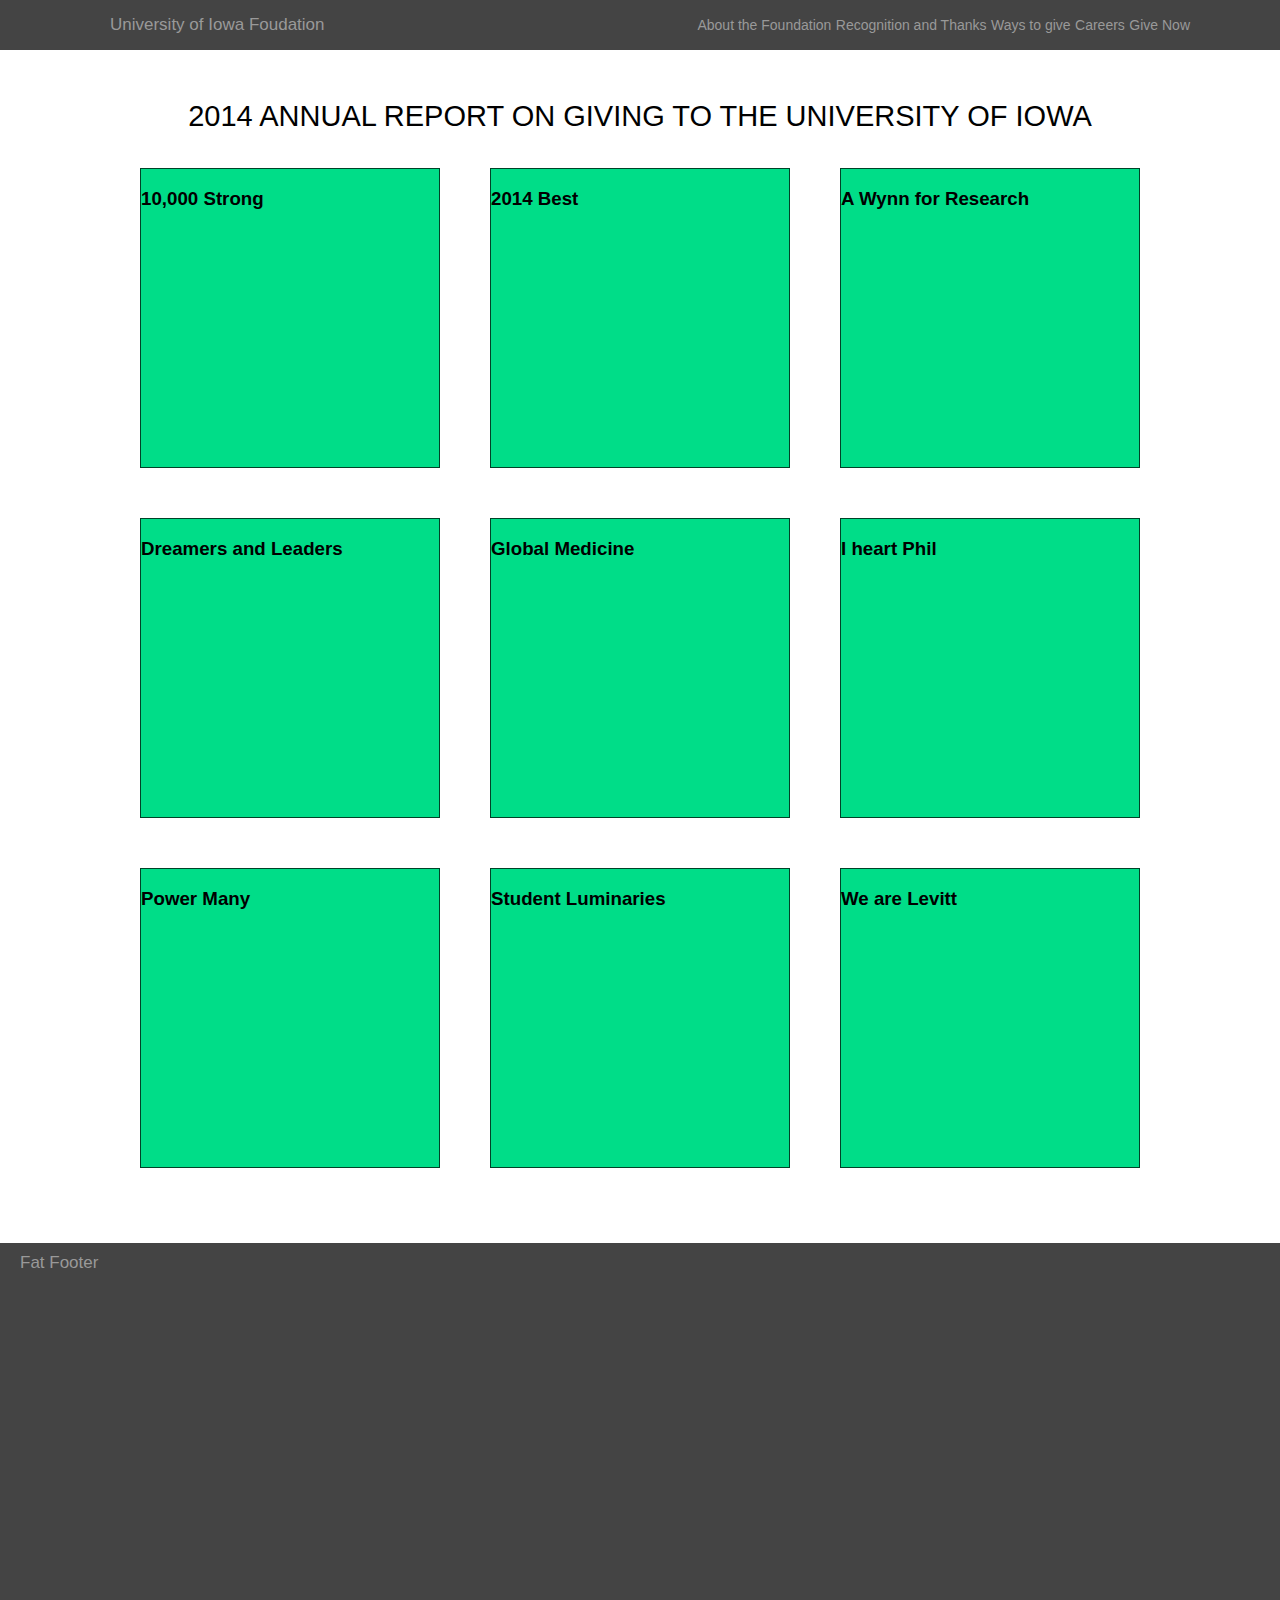
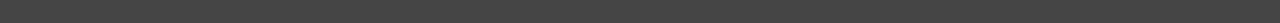
==== index.html @ 5263f898 "first commit" ====
<!doctype html>
<html>
<head>
	<meta charset="utf-8" />
	<title>Annual Report Designs</title>
	<!--stylesheets-->
	<link rel="stylesheet" type="text/css" href="style.css" />
	<!--scripts-->
	<script type="text/javascript" src="lib/jquery-1.11.1.min.js"></script>
	<script type="text/javascript" src="lib/isotope.pkgd.min.js"></script>
	<script type="text/javascript" src="scripts.js"></script>
</head>
<body>
	<!--header-->
	<header class="main">
		<nav>
			<h3>University of Iowa Foudation</h3>
			<ul>
				<li><a href="#">About the Foundation</a></li>
				<li><a href="#">Recognition and Thanks</a></li>
				<li><a href="#">Ways to give</a></li>
				<li><a href="#">Careers</a></li>
				<li><a href="#">Give Now</a></li>
			</ul>
		</nav>
	</header>
	<!--main content-->
	<section class="isotope-wrapper">
		<h1>2014 Annual Report on Giving to the University of Iowa</h1>
		<!-- isotope slides-->
		<div id="container" class="isotope">
			<div class="slide" data-category="general">
				<h3 class="name">We are Levitt</h3>
			</div>
			<div class="slide" data-category="general">
				<h3 class="name">Power Many</h3>
			</div>
			<div class="slide" data-category="general">
				<h3 class="name">2014 Best</h3>
			</div>
			<div class="slide" data-category="wynn">
				<h3 class="name">A Wynn for Research</h3>
			</div>
			<div class="slide" data-category="students">
				<h3 class="name">Student Luminaries</h3>
			</div>
			<div class="slide" data-category="fifm">
				<h3 class="name">Global Medicine</h3>
			</div>
			<div class="slide" data-category="general">
				<h3 class="name">10,000 Strong</h3>
			</div>
			<div class="slide" data-category="fifm">
				<h3 class="name">Dreamers and Leaders</h3>
			</div>
			<div class="slide" data-category="students">
				<h3 class="name">I heart Phil</h3>
			</div>
		</div>
	</section>
	<footer>
		<h3>Fat Footer</h3>
	</footer>
</body>
</html>
---- style.css ----
/**
 * Styles for 2014 Annual Report
 * Author: Addison Benzshawel / UIF
 */

* {
	-webkit-box-sizing: border-box;
	-moz-box-sizing: border-box;
	box-sizing: border-box;}

body {
	width:100%;
	height:100%;
	margin:0;
	font-family: sans-serif;}

/* header */
header{
	width:100%;
	height:50px;
	margin-top:-20px;
	background-color:#444;}

nav {
	width: 1100px;
	margin:0 auto 20px auto;
	display: block;}

nav h3 {
	font-size:17px;
	font-weight: 100;
	float:left;
	color:#999;
	margin:15px 20px;
}

nav ul {
	float:right;
	list-style-type: none;
}

nav ul li {
	display: inline;
}

nav ul li a {
	text-decoration: none;
	color:#999;
	font-size: 14px;
}

.isotope-wrapper h1{
	text-transform: uppercase;
	text-align: center;
	font-size:29px;
	font-weight: 100;
	margin:50px auto 0 auto;}
/* isotope masonry stuff */
.isotope {
	background: transparent;
	width: 100%;
	max-width: 1050px;
	margin: 10px auto 50px auto;
	display: block;	}

.isotope:after {
	content: '';
	display: block;
	clear: both;}

.slide {
	float: left;
	width: 300px;
	height: 300px;
	background: #0D8;
	border: 1px solid #444;
	border-color: hsla(0, 0%, 0%, 0.7);
	margin:25px;}

/* footer */
footer {
	width:100%;
	height:380px;
	background-color: #444;
}

footer h3 {
	font-size:17px;
	font-weight: 100;
	float:left;
	color:#999;
	margin:10px 20px;
}
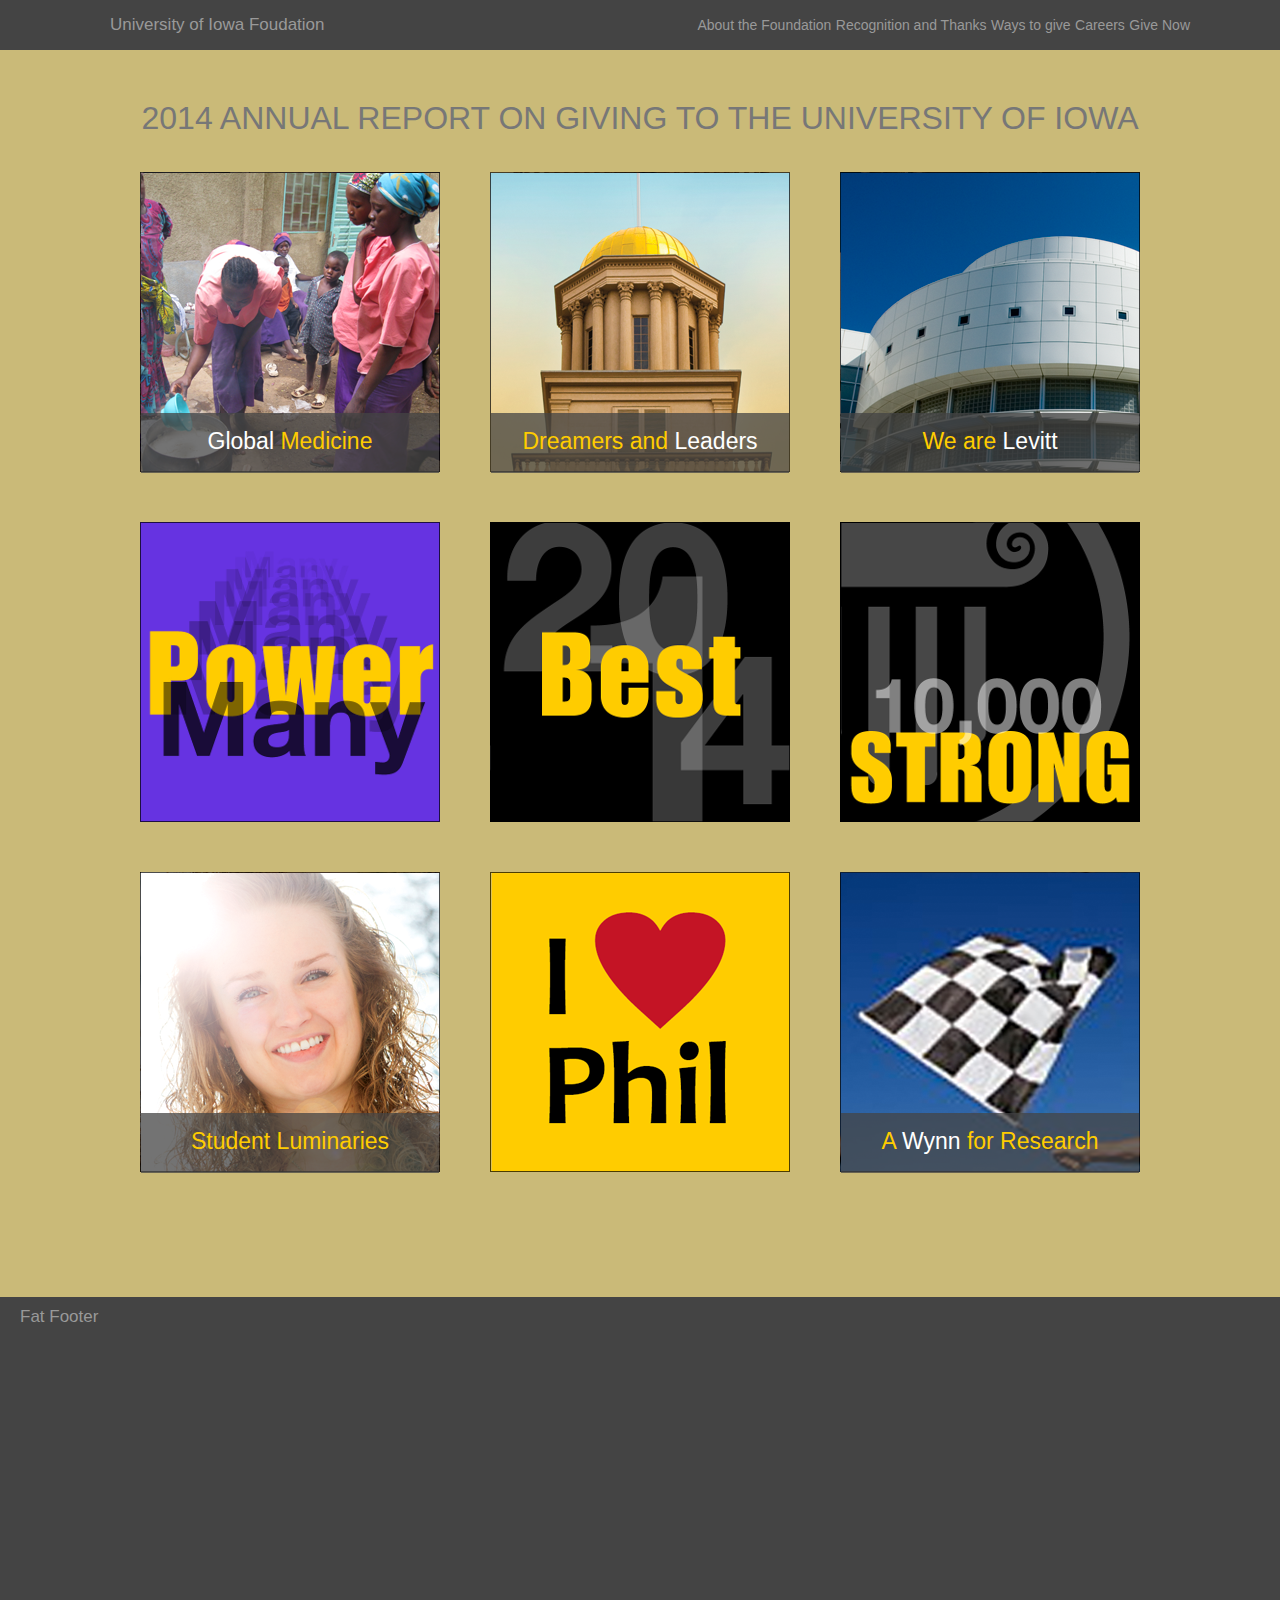
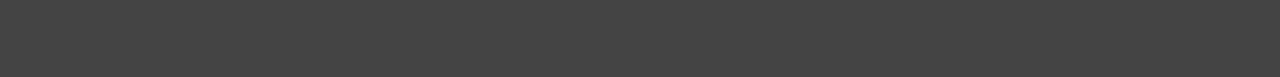
==== commit 59a46367: "finished preliminary styles/design" ====
--- a/index.html
+++ b/index.html
@@ -29,31 +29,32 @@
 		<h1>2014 Annual Report on Giving to the University of Iowa</h1>
 		<!-- isotope slides-->
 		<div id="container" class="isotope">
-			<div class="slide" data-category="general">
-				<h3 class="name">We are Levitt</h3>
+			<div class="slide levitt" data-category="general">
+				<h3 class="name">We are <span class="white">Levitt</span></h3>
 			</div>
-			<div class="slide" data-category="general">
+			<div class="slide power-many" data-category="general">
 				<h3 class="name">Power Many</h3>
+				<img src="images/many.png" alt="Power Many" />
 			</div>
-			<div class="slide" data-category="general">
+			<div class="slide best" data-category="general">
 				<h3 class="name">2014 Best</h3>
 			</div>
-			<div class="slide" data-category="wynn">
-				<h3 class="name">A Wynn for Research</h3>
+			<div class="slide wynn" data-category="wynn">
+				<h3 class="name">A <span class="white">Wynn</span> for Research</h3>
 			</div>
-			<div class="slide" data-category="students">
+			<div class="slide luminaries" data-category="students">
 				<h3 class="name">Student Luminaries</h3>
 			</div>
-			<div class="slide" data-category="fifm">
-				<h3 class="name">Global Medicine</h3>
+			<div class="slide medicine" data-category="fifm">
+				<h3 class="name"><span class="white">Global</span> Medicine</h3>
 			</div>
-			<div class="slide" data-category="general">
+			<div class="slide strong" data-category="general">
 				<h3 class="name">10,000 Strong</h3>
 			</div>
-			<div class="slide" data-category="fifm">
-				<h3 class="name">Dreamers and Leaders</h3>
+			<div class="slide leaders" data-category="fifm">
+				<h3 class="name">Dreamers and <span class="white">Leaders</span></h3>
 			</div>
-			<div class="slide" data-category="students">
+			<div class="slide phil" data-category="students">
 				<h3 class="name">I heart Phil</h3>
 			</div>
 		</div>
--- a/style.css
+++ b/style.css
@@ -12,6 +12,7 @@
 	width:100%;
 	height:100%;
 	margin:0;
+	background-color: #caba78;
 	font-family: sans-serif;}
 
 /* header */
@@ -52,15 +53,16 @@
 .isotope-wrapper h1{
 	text-transform: uppercase;
 	text-align: center;
-	font-size:29px;
+	font-size:32px;
 	font-weight: 100;
-	margin:50px auto 0 auto;}
+	color:#777;
+	margin:50px auto 10px auto;}
 /* isotope masonry stuff */
 .isotope {
 	background: transparent;
 	width: 100%;
 	max-width: 1050px;
-	margin: 10px auto 50px auto;
+	margin: 0 auto 100px auto;
 	display: block;	}
 
 .isotope:after {
@@ -72,17 +74,59 @@
 	float: left;
 	width: 300px;
 	height: 300px;
-	background: #0D8;
 	border: 1px solid #444;
 	border-color: hsla(0, 0%, 0%, 0.7);
 	margin:25px;}
+
+.slide h3{
+	margin:240px 0 0 0;
+	padding-top: 15px;
+	width:100%;
+	height:60px;
+	text-align: center;
+	background:rgba(68, 68, 68, 0.75);
+	color:#ffcc00;
+	font-size:23px;
+	font-weight: 100;}
+.white {
+	color:white;}
+
+.slide.phil h3, .slide.strong h3, .slide.best h3, .slide.power-many h3 {
+	display: none;}
+
+/* slides */
+.slide.phil {
+	background: url('images/phil.png');}
+
+.slide.levitt {
+	background: url('images/levitt.png');}
+
+.slide.luminaries {
+	background: url('images/student_luminaries.png');}
+
+.slide.medicine {
+	background: url('images/global_medicine.png');}
+
+.slide.wynn {
+	background: url('images/temp_wynn.png');}
+
+.slide.leaders {
+	background: url('images/old_cap.png');}
+
+.slide.best {
+	background:url('images/best.png');}
+
+.slide.strong {
+	background: url('images/strong.png');}
+
+.slide.power-many {
+	background-color:rgb(102, 51, 225);}
 
 /* footer */
 footer {
 	width:100%;
 	height:380px;
-	background-color: #444;
-}
+	background-color: #444;}
 
 footer h3 {
 	font-size:17px;
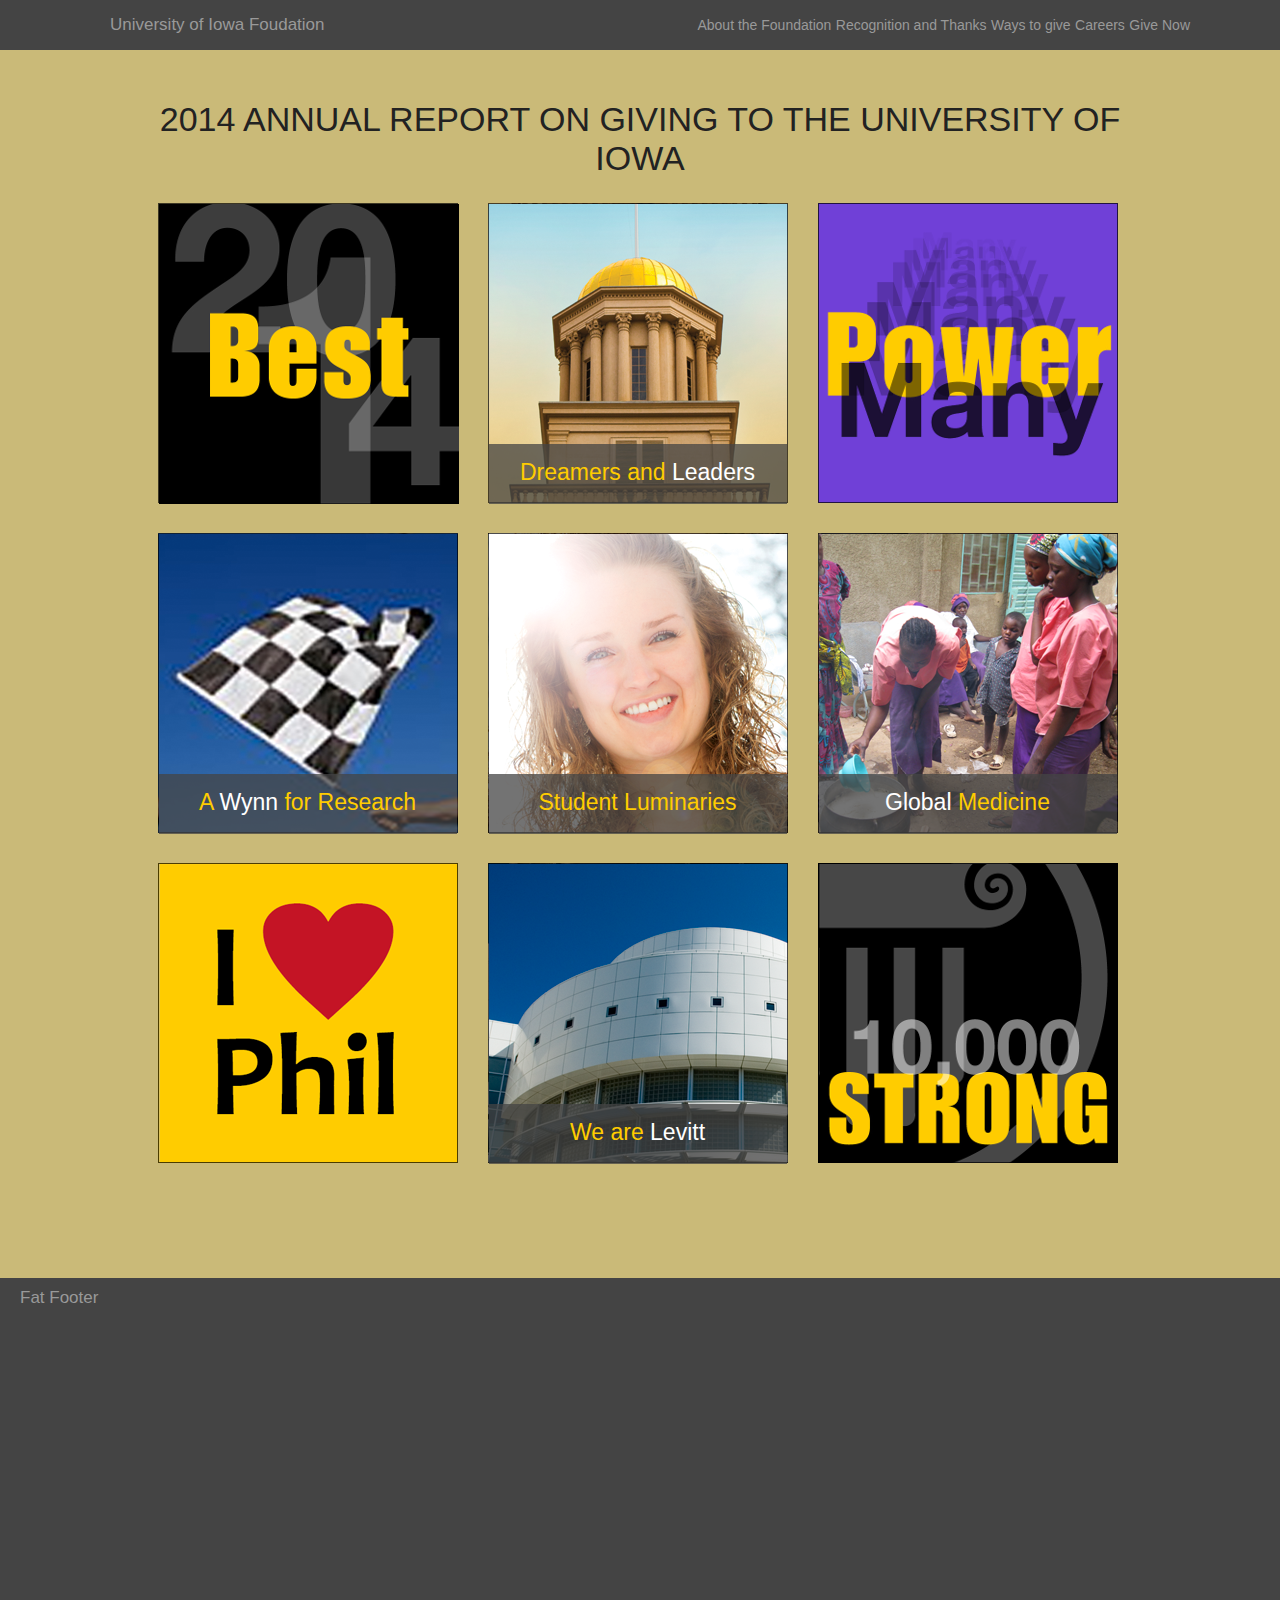
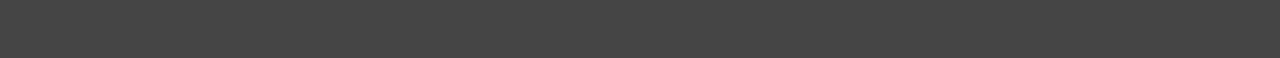
==== commit d47fe9d2: "home design fixes" ====
--- a/index.html
+++ b/index.html
@@ -29,34 +29,36 @@
 		<h1>2014 Annual Report on Giving to the University of Iowa</h1>
 		<!-- isotope slides-->
 		<div id="container" class="isotope">
-			<div class="slide levitt" data-category="general">
-				<h3 class="name">We are <span class="white">Levitt</span></h3>
-			</div>
+            <div class="slide" data-category="general">
+                <img src="images/best.png" />
+                <h3 class="name">2014 Best</h3>
+                <div class="sentence">This is a test sentence for the slides. Here is another one. Why not one more?</div>
+            </div>
+            <div class="slide leaders" data-category="fifm">
+                <h3 class="name">Dreamers and <span class="white">Leaders</span></h3>
+            </div>
 			<div class="slide power-many" data-category="general">
 				<h3 class="name">Power Many</h3>
 				<img src="images/many.png" alt="Power Many" />
 			</div>
-			<div class="slide best" data-category="general">
-				<h3 class="name">2014 Best</h3>
-			</div>
 			<div class="slide wynn" data-category="wynn">
 				<h3 class="name">A <span class="white">Wynn</span> for Research</h3>
 			</div>
-			<div class="slide luminaries" data-category="students">
-				<h3 class="name">Student Luminaries</h3>
-			</div>
-			<div class="slide medicine" data-category="fifm">
-				<h3 class="name"><span class="white">Global</span> Medicine</h3>
-			</div>
-			<div class="slide strong" data-category="general">
-				<h3 class="name">10,000 Strong</h3>
-			</div>
-			<div class="slide leaders" data-category="fifm">
-				<h3 class="name">Dreamers and <span class="white">Leaders</span></h3>
-			</div>
+            <div class="slide luminaries" data-category="students">
+                <h3 class="name">Student Luminaries</h3>
+            </div>
+            <div class="slide medicine" data-category="fifm">
+                <h3 class="name"><span class="white">Global</span> Medicine</h3>
+            </div>
 			<div class="slide phil" data-category="students">
 				<h3 class="name">I heart Phil</h3>
 			</div>
+            <div class="slide levitt" data-category="general">
+                <h3 class="name">We are <span class="white">Levitt</span></h3>
+            </div>
+            <div class="slide strong" data-category="general">
+                <h3 class="name">10,000 Strong</h3>
+            </div>
 		</div>
 	</section>
 	<footer>
--- a/style.css
+++ b/style.css
@@ -19,7 +19,7 @@
 header{
 	width:100%;
 	height:50px;
-	margin-top:-20px;
+	overflow:hidden;
 	background-color:#444;}
 
 nav {
@@ -50,18 +50,27 @@
 	font-size: 14px;
 }
 
+.layout2.isotope-wrapper h1{
+	max-width:1100px;}
+
 .isotope-wrapper h1{
+	max-width:1050px;
+	min-width: 250px;
 	text-transform: uppercase;
 	text-align: center;
-	font-size:32px;
+	font-size:34px;
 	font-weight: 100;
-	color:#777;
+	color:#222;
 	margin:50px auto 10px auto;}
+
 /* isotope masonry stuff */
+.layout2.isotope {
+	max-width: 1325px;}
+	
 .isotope {
 	background: transparent;
 	width: 100%;
-	max-width: 1050px;
+	max-width: 995px;
 	margin: 0 auto 100px auto;
 	display: block;	}
 
@@ -76,8 +85,11 @@
 	height: 300px;
 	border: 1px solid #444;
 	border-color: hsla(0, 0%, 0%, 0.7);
-	margin:25px;}
+	margin:15px;}
 
+.double {
+	width:630px;
+}
 .slide h3{
 	margin:240px 0 0 0;
 	padding-top: 15px;
@@ -115,12 +127,40 @@
 
 .slide.best {
 	background:url('images/best.png');}
+.slide img {
+    position:relative;
+    z-index: 1;}
+
+.slide img:hover {
+    filter: blur(2px);
+    -webkit-filter: blur(2px);
+    -webkit-transition: all 0.3s ease;
+    -moz-transition: all 0.3s ease;
+    -o-transition: all 0.3s ease;
+    -ms-transition: all 0.3s ease;
+    transition: all 0.3s ease;}
+
+.sentence {
+    width:280px;
+    height:auto;
+    position:absolute;
+    z-index:999;
+    top:30px;
+    left:10px;
+    color:white;
+    font-size:20px;
+    display:none;}
+
+
 
 .slide.strong {
 	background: url('images/strong.png');}
 
 .slide.power-many {
-	background-color:rgb(102, 51, 225);}
+	background-color:rgba(102, 51, 225, 0.9);}
+
+.newSlide {
+	background-color:rgba(75, 180, 152, 0.75);}
 
 /* footer */
 footer {
@@ -133,5 +173,23 @@
 	font-weight: 100;
 	float:left;
 	color:#999;
-	margin:10px 20px;
-}+	margin:10px 20px;}
+
+/* media queries */
+@media screen and (max-width: 820px){
+	.isotope {
+		margin: 0 0 100px 8%;}
+}
+
+@media screen and (max-width: 767px){
+	.isotope{
+		margin: 0 auto 100px auto;}
+}
+
+@media screen and (max-width: 780px){
+	.isotope{
+		margin: 0 4% 40px;}
+	.double {
+		width:300px;
+	}
+}
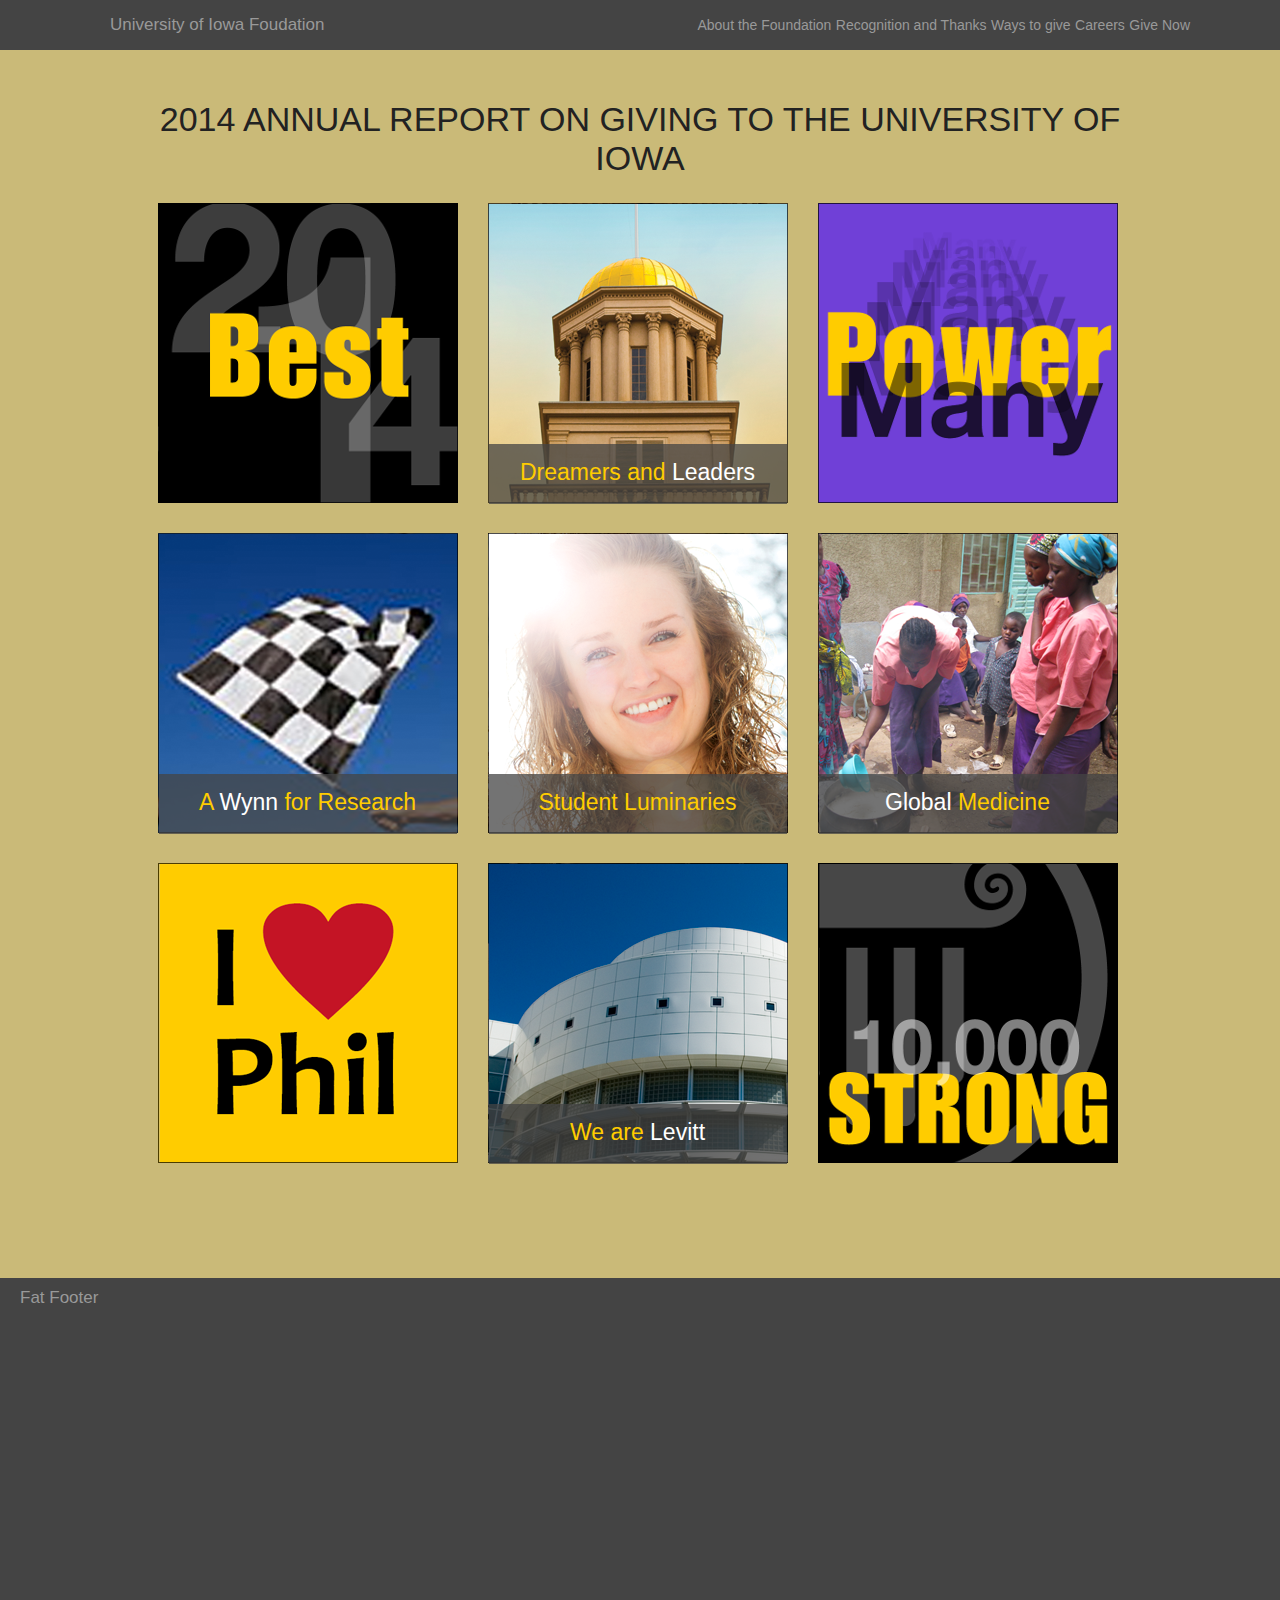
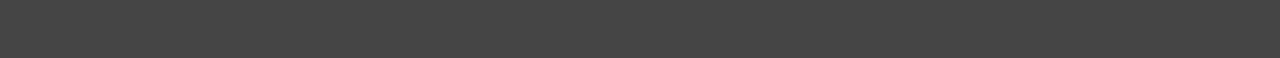
==== commit d942d979: "finished up homepage design" ====
--- a/index.html
+++ b/index.html
@@ -29,35 +29,47 @@
 		<h1>2014 Annual Report on Giving to the University of Iowa</h1>
 		<!-- isotope slides-->
 		<div id="container" class="isotope">
-            <div class="slide" data-category="general">
-                <img src="images/best.png" />
-                <h3 class="name">2014 Best</h3>
-                <div class="sentence">This is a test sentence for the slides. Here is another one. Why not one more?</div>
+            <div class="slide best">
+
             </div>
             <div class="slide leaders" data-category="fifm">
-                <h3 class="name">Dreamers and <span class="white">Leaders</span></h3>
+                <div class="name">
+                    <h3>Dreamers and <span class="white">Leaders</span></h3>
+                    <p>This is an example sentence for this slide. There are many like it. Here are some more words. Some catchy phrase to end with.</p>
+                </div>
             </div>
 			<div class="slide power-many" data-category="general">
-				<h3 class="name">Power Many</h3>
-				<img src="images/many.png" alt="Power Many" />
+                <div class="name">Power Many</div>
 			</div>
 			<div class="slide wynn" data-category="wynn">
-				<h3 class="name">A <span class="white">Wynn</span> for Research</h3>
+				<div class="name">
+                    <h3>A <span class="white">Wynn</span> for Research</h3>
+                </div>
 			</div>
             <div class="slide luminaries" data-category="students">
-                <h3 class="name">Student Luminaries</h3>
+                <div class="name">
+                    <h3>Student Luminaries</h3>
+                </div>
             </div>
             <div class="slide medicine" data-category="fifm">
-                <h3 class="name"><span class="white">Global</span> Medicine</h3>
+                <div class="name">
+                    <h3><span class="white">Global</span> Medicine</h3>
+                </div>
             </div>
 			<div class="slide phil" data-category="students">
-				<h3 class="name">I heart Phil</h3>
-			</div>
+				<div  class="name">
+                    <h3>I heart Phil</h3>
+                </div>
+            </div>
             <div class="slide levitt" data-category="general">
-                <h3 class="name">We are <span class="white">Levitt</span></h3>
+                <div class="name">
+                    <h3>We are <span class="white">Levitt</span></h3>
+                </div>
             </div>
             <div class="slide strong" data-category="general">
-                <h3 class="name">10,000 Strong</h3>
+                <div class="name">
+                    <h3>10,000 Strong</h3>
+                </div>
             </div>
 		</div>
 	</section>
--- a/style.css
+++ b/style.css
@@ -78,7 +78,9 @@
 	content: '';
 	display: block;
 	clear: both;}
-
+.double {
+    width:630px;
+}
 .slide {
 	float: left;
 	width: 300px;
@@ -86,59 +88,17 @@
 	border: 1px solid #444;
 	border-color: hsla(0, 0%, 0%, 0.7);
 	margin:15px;}
-
-.double {
-	width:630px;
-}
-.slide h3{
-	margin:240px 0 0 0;
-	padding-top: 15px;
-	width:100%;
-	height:60px;
-	text-align: center;
-	background:rgba(68, 68, 68, 0.75);
-	color:#ffcc00;
-	font-size:23px;
-	font-weight: 100;}
-.white {
-	color:white;}
-
-.slide.phil h3, .slide.strong h3, .slide.best h3, .slide.power-many h3 {
-	display: none;}
-
-/* slides */
-.slide.phil {
-	background: url('images/phil.png');}
-
-.slide.levitt {
-	background: url('images/levitt.png');}
-
-.slide.luminaries {
-	background: url('images/student_luminaries.png');}
-
-.slide.medicine {
-	background: url('images/global_medicine.png');}
-
-.slide.wynn {
-	background: url('images/temp_wynn.png');}
-
-.slide.leaders {
-	background: url('images/old_cap.png');}
-
-.slide.best {
-	background:url('images/best.png');}
-.slide img {
-    position:relative;
-    z-index: 1;}
-
-.slide img:hover {
-    filter: blur(2px);
-    -webkit-filter: blur(2px);
-    -webkit-transition: all 0.3s ease;
-    -moz-transition: all 0.3s ease;
-    -o-transition: all 0.3s ease;
-    -ms-transition: all 0.3s ease;
-    transition: all 0.3s ease;}
+/*FOCUS*/
+.slide {
+    -webkit-transition: all 0.6s ease;
+    -moz-transition: all 0.6s ease;
+    -o-transition: all 0.6s ease;
+    -ms-transition: all 0.6s ease;
+    transition: all 0.6s ease;}
+
+.slide:hover {
+    border: 45px solid #333;
+    border-radius: 50%;}
 
 .sentence {
     width:280px;
@@ -152,12 +112,66 @@
     display:none;}
 
 
+.name {
+	margin:240px 0 0 0;
+	width:100%;
+	height:60px;
+	background:rgba(68, 68, 68, 0.75);}
+
+.name h3 {
+    padding-top: 15px;
+    text-align: center;
+    color:#ffcc00;
+    font-size:23px;
+    font-weight: 100;}
+
+.name p {
+    width:100%;
+    color:white;
+    font-size:18px;
+    font-weight:100;
+    padding:15px 5px 10px 8px;
+    display: none;
+}
+
+.white {
+	color:white;}
+
+.slide.phil .name, .slide.strong .name, .slide.best .name, .slide.power-many .name {
+	display: none;}
+
+/* slides */
+.slide.phil {
+	background: url('images/phil.png');}
+
+.slide.levitt {
+	background: url('images/levitt.png');}
+
+.slide.luminaries {
+	background: url('images/student_luminaries.png');}
+
+.slide.medicine {
+	background: url('images/global_medicine.png');}
+
+.slide.wynn {
+	background: url('images/temp_wynn.png');}
+
+.slide.leaders {
+	background: url('images/old_cap.png');}
+
+.slide.best {
+	background:url('images/best.png');}
+
+.slide img {
+    position:relative;
+    z-index: 1;}
 
 .slide.strong {
 	background: url('images/strong.png');}
 
 .slide.power-many {
-	background-color:rgba(102, 51, 225, 0.9);}
+	background-color:rgba(102, 51, 225, 0.9);
+    background-image: url('images/many.png')}
 
 .newSlide {
 	background-color:rgba(75, 180, 152, 0.75);}
